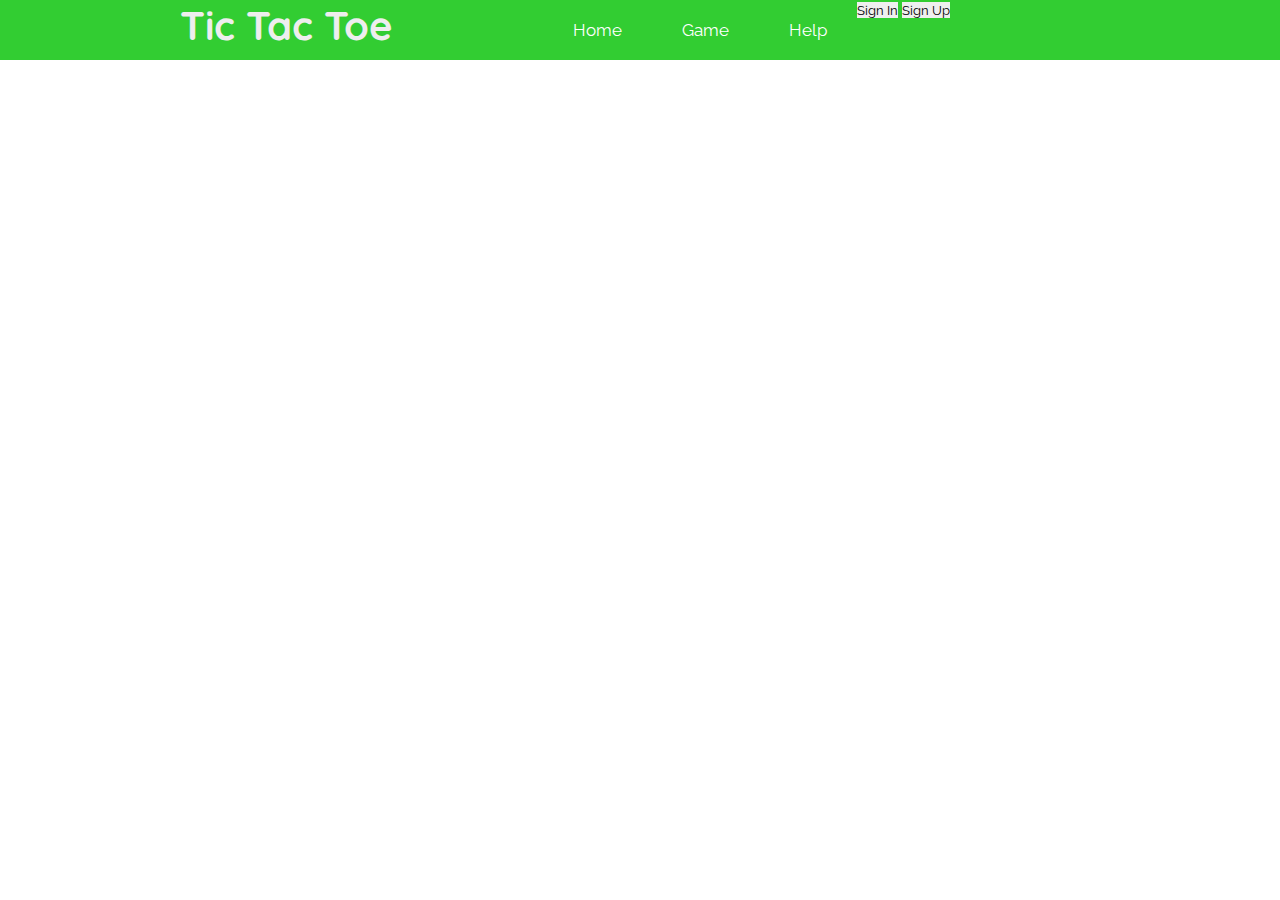
==== tictactoe_index.html @ 2901e3bf "add" ====
<!DOCTYPE html>
<html lang="en">
  <head>
    <meta charset="utf-8">
    <meta http-equiv="X-UA-Compatible" content="IE=edge">
    <meta name="viewport" content="width=device-width, initial-scale=1">
    <title>Tic Tac Toe</title>
    <script src="https://ajax.googleapis.com/ajax/libs/jquery/1.12.4/jquery.min.js"></script>
    <link rel="stylesheet" type="text/css" href="tictactoe_style.css"/>
    <script src="tictactoe_script.js" type="text/javascript"></script>
    <script src="tictactoe_jquery.js" type="text/javascript"></script>
  </head>
  <body>
    <div class="container">

        <header>
        <div class="logo"><h2>Tic Tac Toe</h2></div>
          <ul>
            <li><a href="#">Home</a></li>
            <li><a href="#">Game</a></li>
            <li><a href="#">Help</a></li>
          </ul>
          <div class="button">
            <input type="button" value="Sign In" class="but"/>
            <input type="button" value="Sign Up" class="but"/>
          </div>
        </header>
        <div class="mainheader">
      </div>
    </div>


  </body>
</html>
---- tictactoe_style.css ----
@import url('https://fonts.googleapis.com/css?family=Raleway');
@import url('https://fonts.googleapis.com/css?family=Quicksand');
*{
  font-family: 'Raleway', sans-serif;
  margin:0;
  padding:0;
  border:0;
}
header{
  background-color: #32CD32;
  height:60px;
  padding: 0 180px;
}
.logo{
  float: left;
}
.logo h2{
  font-size:40px;
  font-family:  'Quicksand', sans-serif;
  color:#eee;
}
header ul{
  list-style: none;
  float: left;
  margin-left: 150px;
}
header ul li{
  display: inline-block;
  padding: 20px 30px;

  float: left;
}
header ul a{
  text-decoration: none;
  color:#fff;
  font-size: 17px;
}
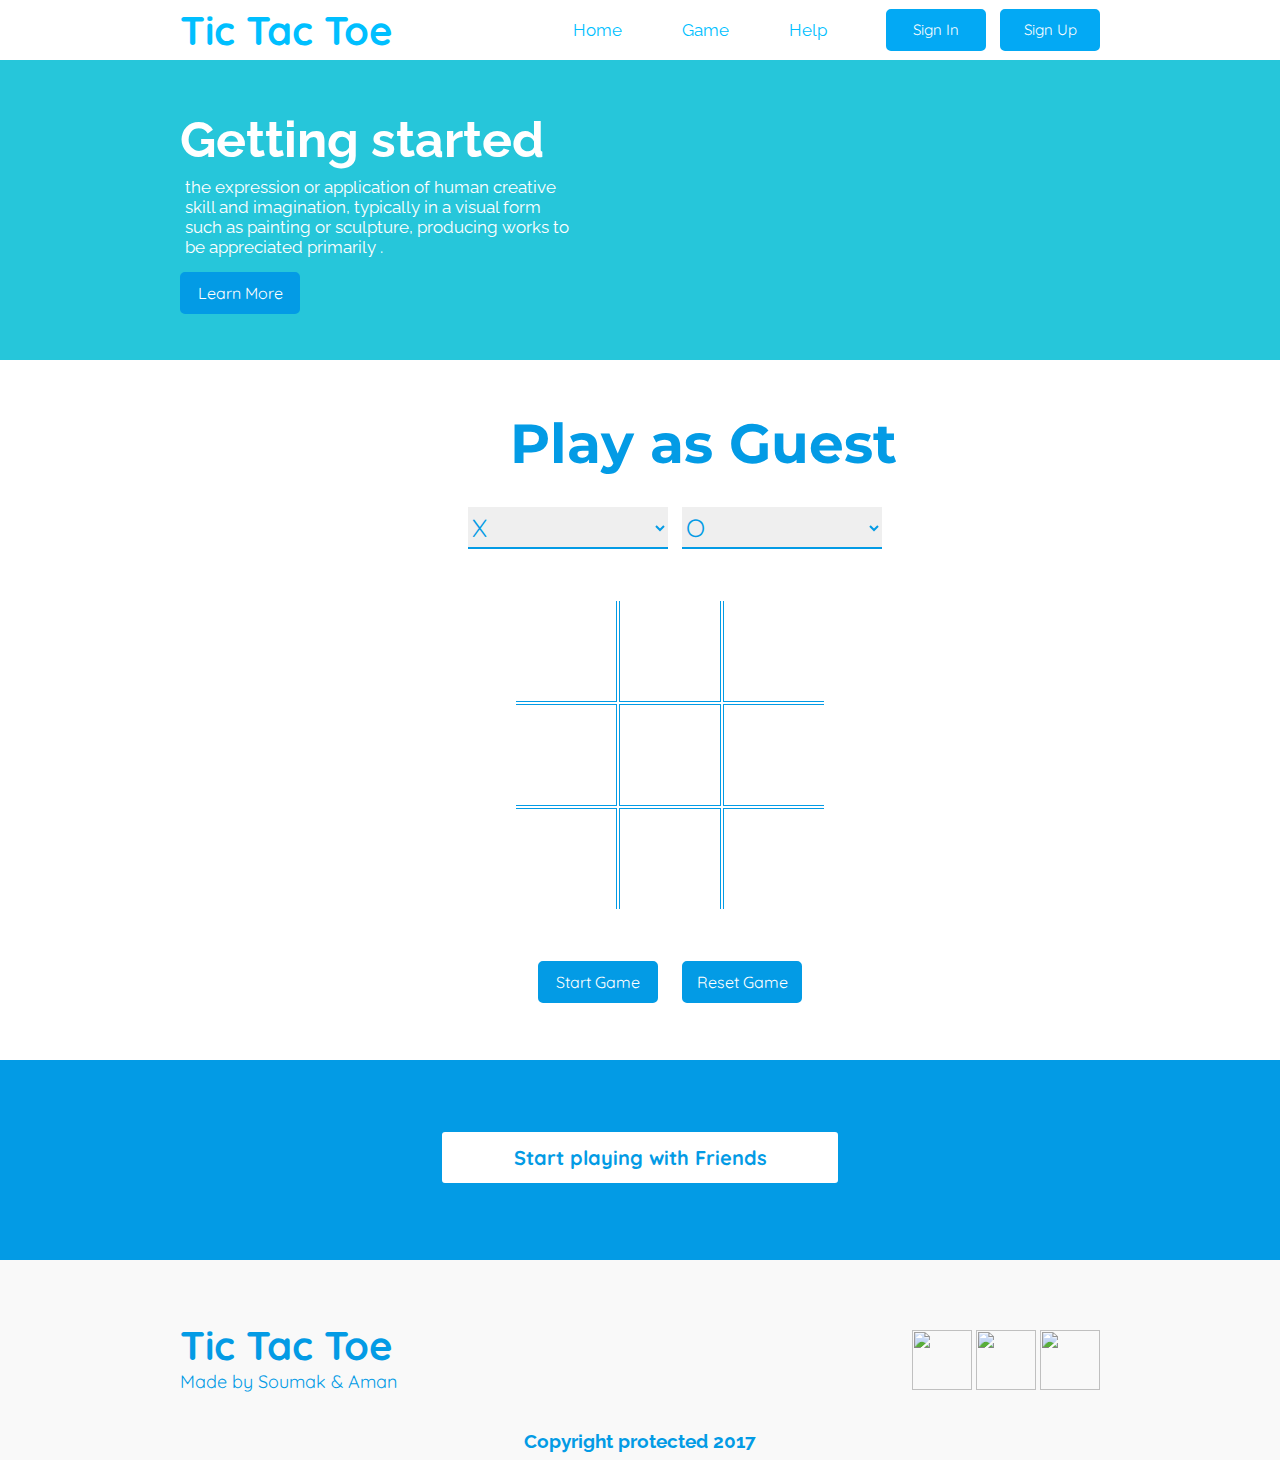
==== commit c821c2ff: "aman check it out" ====
--- a/tictactoe_index.html
+++ b/tictactoe_index.html
@@ -26,7 +26,83 @@
           </div>
         </header>
         <div class="mainheader">
+          <div class="heading">
+            <h1>Getting started</h1>
+<p>the expression or application of human creative skill and imagination, typically in a visual form such as painting or sculpture, producing works to be appreciated primarily .</p>
+<button class="but1">Learn More</button>
+</div>
       </div>
+      <div class="maingame">
+        <h1>Play as Guest</h1>
+<div class="board">
+<select>
+  <option>X</option>
+  <option value="Human">Human</option>
+  <option value="Computer">Computer</option>
+</select>
+<select >
+  <option>O</option>
+  <option value="Human">Human</option>
+  <option value="Computer">Computer</option>
+</select>
+      <table class="table1">
+
+          <tr>
+              <td id="top_left">
+                  <div class="click" onclick="first()" id="first"></div>
+              </td>
+              <td id="top" class="color">
+                  <div class="click" onclick="second()" id="second"></div>
+              </td>
+              <td id="top_right">
+                  <div class="click" onclick="third()" id="third"></div>
+              </td>
+          </tr>
+          <tr>
+              <td id="left" class="color">
+                  <div class="click" onclick="fourth()" id="fourth"></div>
+              </td>
+              <td>
+                  <div class="click" onclick="fifth()" id="fifth"></div>
+              </td>
+              <td id="right" class="color">
+                  <div class="click" onclick="sixth()" id="sixth"></div>
+              </td>
+          </tr>
+          <tr>
+              <td id="bottom_left">
+                  <div class="click" onclick="seventh()" id="seventh"></div>
+              </td>
+              <td id="bottom" class="color">
+                  <div class="click" onclick="eighth()" id="eighth"></div>
+              </td>
+              <td id="bottom_right">
+                  <div class="click" onclick="ninth()" id="ninth"></div>
+              </td>
+          </tr>
+      </table>
+      <button class="but2">Start Game</button>
+      <button class="but2">Reset Game</button>
+    </div>
+  </div>
+  <section class="mainsection">
+<button class="but4">Start playing with Friends</button>
+  </section>
+  <footer>
+    <span>
+<h1>Tic Tac Toe</h1>
+<p>Made by Soumak & Aman</p>
+</span>
+<ul>
+  <li><img src="https://lh3.googleusercontent.com/[base64]s128-no" height="60" width="60"/></li>
+  <li><img src="https://lh3.googleusercontent.com/[base64]s128-no" height="60" width="60"/></li>
+  <li><img src="https://lh3.googleusercontent.com/[base64]s128-no" height="60" width="60"/></li>
+</ul>
+<div class="mainfooter">
+<h3>Copyright protected 2017</h3>
+</div>
+  </footer>
+
     </div>
 
 
--- a/tictactoe_style.css
+++ b/tictactoe_style.css
@@ -1,4 +1,5 @@
 @import url('https://fonts.googleapis.com/css?family=Raleway');
+@import url('https://fonts.googleapis.com/css?family=Montserrat:100i,300|Raleway');
 @import url('https://fonts.googleapis.com/css?family=Quicksand');
 *{
   font-family: 'Raleway', sans-serif;
@@ -7,8 +8,9 @@
   border:0;
 }
 header{
-  background-color: #32CD32;
+  background-color: #fff;
   height:60px;
+  width:auto;
   padding: 0 180px;
 }
 .logo{
@@ -17,12 +19,14 @@
 .logo h2{
   font-size:40px;
   font-family:  'Quicksand', sans-serif;
-  color:#eee;
+  color:#00bfff;
+  line-height: 60px;
 }
 header ul{
   list-style: none;
   float: left;
   margin-left: 150px;
+
 }
 header ul li{
   display: inline-block;
@@ -32,6 +36,237 @@
 }
 header ul a{
   text-decoration: none;
-  color:#fff;
+  color:#00bfff;
   font-size: 17px;
 }
+.but{
+height:42px;
+width:100px;
+font-family: 'Quicksand', sans-serif;
+font-size: 15px;
+background-color: #03A9F4;
+color:#fff;
+margin-left: 10px;
+border:2px solid #03A9F4;
+border-radius: 5px;
+transition: all 300ms ease-in-out;
+}
+.but:hover{
+  background-color: #fff;
+  border:2px solid #03A9F4;
+  color:#00bfff;
+}
+.button{
+  float:right;
+  line-height: 60px;
+}
+.mainheader{
+  width:auto;
+  height:300px;
+  background-color:#26C6DA;
+  padding: 0 180px;
+}
+.heading{
+  height:200px;
+  width:400px;
+  padding:50px 0;
+}
+.heading h1{
+  font-size: 50px;
+  color:#fff;
+  font-family: 'Raleway', sans-serif;
+
+}
+.heading p{
+  font-size: 17px;
+  color:#fff;
+  margin-top: 8px;
+  margin-left: 5px;
+}
+.but1{
+  height:42px;
+  width:120px;
+  font-family: 'Quicksand', sans-serif;
+  font-size: 16px;
+
+  color:#fff;
+  margin-top: 15px;
+
+  background-color: #039BE5;
+  border:2px solid #039BE5;
+  border-radius: 5px;
+
+}
+.but1:hover{
+  color:#fff;
+  background-color: #0288D1;
+  border:2px solid #0288D1;
+}
+
+.maingame{
+  height:700px;
+  width: auto;
+
+}
+.maingame h1{
+  color:#039BE5;
+  font-size: 55px;
+  font-family: 'Montserrat', sans-serif;
+  position: relative;
+  top:50px;
+  left:510px;
+}
+.board{
+  height:400px;
+  width:500px;
+  margin-top:0;
+  margin-left: 320px;
+  padding:80px 100px;
+  text-align: center;
+
+
+}
+
+select{
+  border-bottom: 2px solid #039BE5;
+color:#039BE5;
+  height:42px;
+  width:200px;
+  font-size: 25px;
+    font-family: 'Quicksand', sans-serif;
+    margin:0 0 50px 10px;
+}
+select option{
+color:#00bfff;
+  font-size: 18px;
+    font-family: 'Quicksand', sans-serif;
+
+}
+.table1 {
+margin: auto;
+}
+
+.table1 td {
+    border: 1px solid #039BE5;
+    height: 100px;
+    width: 100px;
+}
+
+#top {
+    border-top: 0;
+}
+
+#bottom {
+    border-bottom: 0;
+}
+
+#left {
+    border-left: 0;
+}
+
+#right {
+    border-right: 0;
+}
+
+#top_left {
+    border-top: 0;
+    border-left: 0;
+}
+
+#top_right {
+    border-top: 0;
+    border-right: 0;
+}
+
+#bottom_left {
+    border-left: 0;
+    border-bottom: 0;
+}
+
+#bottom_right {
+    border-bottom: 0;
+    border-right: 0;
+}
+
+.but2{
+  height:42px;
+  width:120px;
+  font-family: 'Quicksand', sans-serif;
+  font-size: 16px;
+
+  color:#fff;
+
+margin:50px 10px;
+  background-color: #039BE5;
+  border:2px solid #039BE5;
+  border-radius: 5px;
+
+}
+.but2:hover{
+  color:#fff;
+  background-color: #0288D1;
+  border:2px solid #0288D1;
+}
+.mainsection{
+  background-color: #039BE5;
+  height:200px;
+  text-align: center;
+  line-height: 200px;
+
+}
+.but4{
+  height:55px;
+  width:400px;
+  font-family: 'Quicksand', sans-serif;
+  font-size: 20px;
+  color:#039BE5;
+font-weight: bold;
+margin:50px 10px;
+  background-color: #fff;
+  border:2px solid #039BE5;
+  border-radius: 5px;
+
+}
+.but4:hover{
+  color:#fff;
+  background-color: #0288D1;
+  border:2px solid #0288D1;
+}
+
+
+footer{
+  background-color: #f9f9f9;
+  height:200px;
+  padding:0 180px;
+
+}
+footer span{
+  float: left;
+}
+footer h1{
+  color:#039BE5;
+  font-family: 'Quicksand', sans-serif;
+  font-size: 40px;
+padding-top: 60px;
+
+}
+footer p{
+  color:#039BE5;
+  font-family: 'Quicksand', sans-serif;
+  font-size: 18px;
+
+}
+footer ul{
+  list-style-type: none;
+
+margin-top: 70px;
+float: right;
+}
+footer ul li{
+  display: inline-block;
+}
+.mainfooter{
+  text-align: center;
+  padding-top: 170px;
+  color:#039BE5;
+}
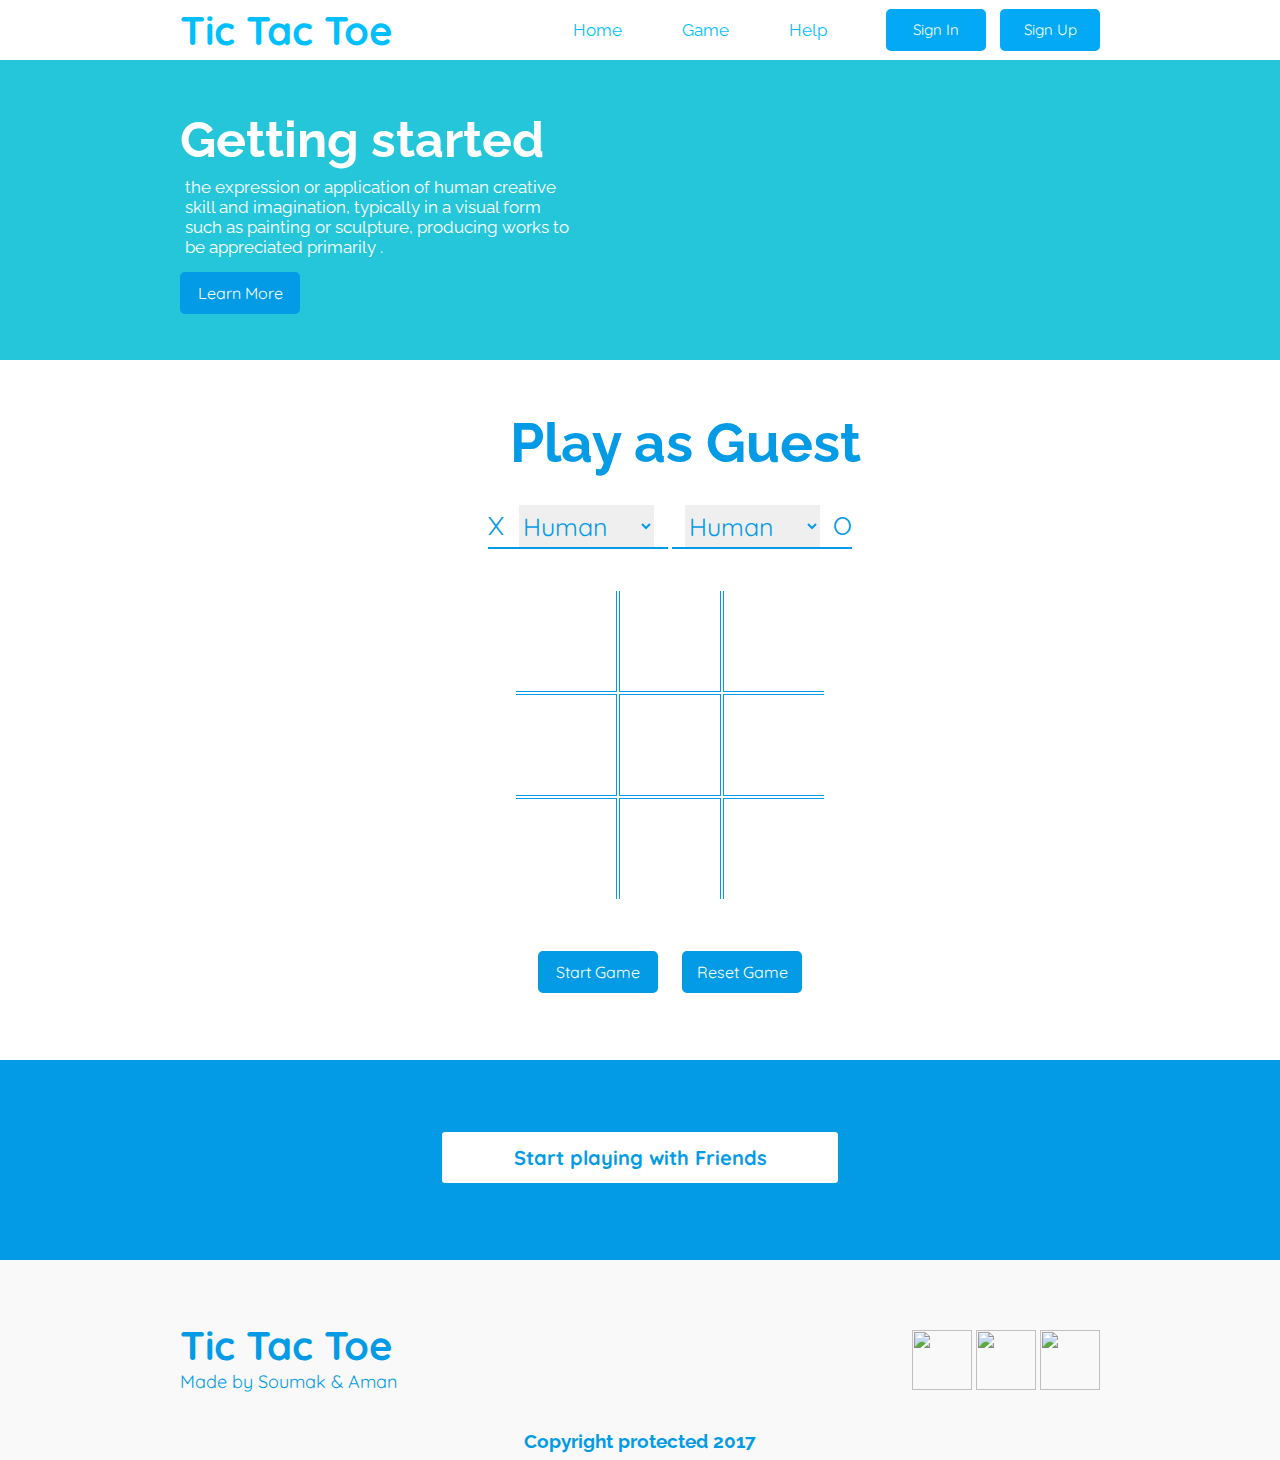
==== commit b6148bb1: "Aman check it out" ====
--- a/tictactoe_index.html
+++ b/tictactoe_index.html
@@ -1,110 +1,128 @@
-<!DOCTYPE html>
+﻿<!DOCTYPE html>
 <html lang="en">
-  <head>
+
+<head>
     <meta charset="utf-8">
     <meta http-equiv="X-UA-Compatible" content="IE=edge">
     <meta name="viewport" content="width=device-width, initial-scale=1">
     <title>Tic Tac Toe</title>
     <script src="https://ajax.googleapis.com/ajax/libs/jquery/1.12.4/jquery.min.js"></script>
-    <link rel="stylesheet" type="text/css" href="tictactoe_style.css"/>
+    <link rel="stylesheet" type="text/css" href="tictactoe_style.css" />
     <script src="tictactoe_script.js" type="text/javascript"></script>
     <script src="tictactoe_jquery.js" type="text/javascript"></script>
-  </head>
-  <body>
+</head>
+
+<body>
     <div class="container">
 
         <header>
-        <div class="logo"><h2>Tic Tac Toe</h2></div>
-          <ul>
-            <li><a href="#">Home</a></li>
-            <li><a href="#">Game</a></li>
-            <li><a href="#">Help</a></li>
-          </ul>
-          <div class="button">
-            <input type="button" value="Sign In" class="but"/>
-            <input type="button" value="Sign Up" class="but"/>
-          </div>
+            <div class="logo">
+                <h2>Tic Tac Toe</h2></div>
+            <ul>
+                <li><a href="tictactoe_index.html">Home</a></li>
+                <li><a href="tictactoe_index2.html">Game</a></li>
+                <li><a href="#">Help</a></li>
+            </ul>
+            <div class="button">
+                <input type="button" value="Sign In" class="but" />
+                <input type="button" value="Sign Up" class="but" />
+            </div>
         </header>
         <div class="mainheader">
-          <div class="heading">
-            <h1>Getting started</h1>
-<p>the expression or application of human creative skill and imagination, typically in a visual form such as painting or sculpture, producing works to be appreciated primarily .</p>
-<button class="but1">Learn More</button>
-</div>
-      </div>
-      <div class="maingame">
-        <h1>Play as Guest</h1>
-<div class="board">
-<select>
-  <option>X</option>
+            <div class="heading">
+                <h1>Getting started</h1>
+                <p>the expression or application of human creative skill and imagination, typically in a visual form such as painting or sculpture, producing works to be appreciated primarily .</p>
+                <button class="but1">Learn More</button>
+            </div>
+        </div>
+        <div class="maingame">
+            <h1>Play as Guest</h1>
+            <div class="board">
+			<ul>
+			<li><div class="select" id="turn1">
+				<span class="lable">X</span>
+				<select class="option">
+				  <option value="Human">Human</option>
+				  <option value="Computer">Computer</option>
+
+
+</select>
+
+			</div></li>
+			<li><div class="select" id="turn2">
+			<span class="lable" id="o">O</span>
+			<select class="option" >
   <option value="Human">Human</option>
   <option value="Computer">Computer</option>
 </select>
-<select >
-  <option>O</option>
-  <option value="Human">Human</option>
-  <option value="Computer">Computer</option>
-</select>
-      <table class="table1">
 
-          <tr>
-              <td id="top_left">
-                  <div class="click" onclick="first()" id="first"></div>
-              </td>
-              <td id="top" class="color">
-                  <div class="click" onclick="second()" id="second"></div>
-              </td>
-              <td id="top_right">
-                  <div class="click" onclick="third()" id="third"></div>
-              </td>
-          </tr>
-          <tr>
-              <td id="left" class="color">
-                  <div class="click" onclick="fourth()" id="fourth"></div>
-              </td>
-              <td>
-                  <div class="click" onclick="fifth()" id="fifth"></div>
-              </td>
-              <td id="right" class="color">
-                  <div class="click" onclick="sixth()" id="sixth"></div>
-              </td>
-          </tr>
-          <tr>
-              <td id="bottom_left">
-                  <div class="click" onclick="seventh()" id="seventh"></div>
-              </td>
-              <td id="bottom" class="color">
-                  <div class="click" onclick="eighth()" id="eighth"></div>
-              </td>
-              <td id="bottom_right">
-                  <div class="click" onclick="ninth()" id="ninth"></div>
-              </td>
-          </tr>
-      </table>
-      <button class="but2">Start Game</button>
-      <button class="but2">Reset Game</button>
-    </div>
-  </div>
-  <section class="mainsection">
-<button class="but4">Start playing with Friends</button>
-  </section>
-  <footer>
-    <span>
+			</div></li>
+			</ul>
+              <div class="tab" id="tab"><h5></h5></div>
+                <table class="table1" id="table1">
+
+                    <tr>
+                        <td id="top_left">
+                            <div class="click" onclick="first()" id="first"></div>
+                        </td>
+                        <td id="top" class="color">
+                            <div class="click" onclick="second()" id="second"></div>
+                        </td>
+                        <td id="top_right">
+                            <div class="click" onclick="third()" id="third"></div>
+                        </td>
+                    </tr>
+                    <tr>
+                        <td id="left" class="color">
+                            <div class="click" onclick="fourth()" id="fourth"></div>
+                        </td>
+                        <td>
+                            <div class="click" onclick="fifth()" id="fifth"></div>
+                        </td>
+                        <td id="right" class="color">
+                            <div class="click" onclick="sixth()" id="sixth"></div>
+                        </td>
+                    </tr>
+                    <tr>
+                        <td id="bottom_left">
+                            <div class="click" onclick="seventh()" id="seventh"></div>
+                        </td>
+                        <td id="bottom" class="color">
+                            <div class="click" onclick="eighth()" id="eighth"></div>
+                        </td>
+                        <td id="bottom_right">
+                            <div class="click" onclick="ninth()" id="ninth"></div>
+                        </td>
+                    </tr>
+                </table>
+                <input type="button" class="but2" value="Start Game" onclick="stat()">
+                <input type="button" class="but2" value="Reset Game" onclick="rest()">
+            </div>
+        </div>
+        <section class="mainsection">
+            <button class="but4">Start playing with Friends</button>
+        </section>
+        <footer>
+            <span>
 <h1>Tic Tac Toe</h1>
 <p>Made by Soumak & Aman</p>
 </span>
-<ul>
-  <li><img src="https://lh3.googleusercontent.com/[base64]s128-no" height="60" width="60"/></li>
-  <li><img src="https://lh3.googleusercontent.com/[base64]s128-no" height="60" width="60"/></li>
-  <li><img src="https://lh3.googleusercontent.com/[base64]s128-no" height="60" width="60"/></li>
-</ul>
-<div class="mainfooter">
-<h3>Copyright protected 2017</h3>
-</div>
-  </footer>
+            <ul>
+                <li><img src="https://lh3.googleusercontent.com/[base64]s128-no"
+                        height="60" width="60" /></li>
+                <li><img src="https://lh3.googleusercontent.com/[base64]s128-no"
+                        height="60" width="60" /></li>
+                <li><img src="https://lh3.googleusercontent.com/[base64]s128-no"
+                        height="60" width="60" /></li>
+            </ul>
+            <div class="mainfooter">
+                <h3>Copyright protected 2017</h3>
+            </div>
+        </footer>
 
     </div>
 
 
-  </body>
+</body>
+
 </html>
--- a/tictactoe_style.css
+++ b/tictactoe_style.css
@@ -1,149 +1,200 @@
 @import url('https://fonts.googleapis.com/css?family=Raleway');
 @import url('https://fonts.googleapis.com/css?family=Montserrat:100i,300|Raleway');
 @import url('https://fonts.googleapis.com/css?family=Quicksand');
-*{
-  font-family: 'Raleway', sans-serif;
-  margin:0;
-  padding:0;
-  border:0;
-}
-header{
-  background-color: #fff;
-  height:60px;
-  width:auto;
-  padding: 0 180px;
-}
-.logo{
-  float: left;
-}
-.logo h2{
-  font-size:40px;
-  font-family:  'Quicksand', sans-serif;
+* {
+    font-family: 'Raleway', sans-serif;
+    margin: 0;
+    padding: 0;
+    border: 0;
+
+}
+
+header {
+    background-color: #fff;
+    height: 60px;
+    width: auto;
+    padding: 0 180px;
+}
+
+.logo {
+    float: left;
+}
+
+.logo h2 {
+    font-size: 40px;
+    font-family: 'Quicksand', sans-serif;
+    color: #00bfff;
+    line-height: 60px;
+}
+
+header ul {
+    list-style: none;
+    float: left;
+    margin-left: 150px;
+}
+
+header ul li {
+    display: inline-block;
+    padding: 20px 30px;
+    float: left;
+}
+
+header ul a {
+    text-decoration: none;
+    color: #00bfff;
+    font-size: 17px;
+}
+
+.but {
+    height: 42px;
+    width: 100px;
+    font-family: 'Quicksand', sans-serif;
+    font-size: 15px;
+    background-color: #03A9F4;
+    color: #fff;
+    margin-left: 10px;
+    border: 2px solid #03A9F4;
+    border-radius: 5px;
+    transition: all 300ms ease-in-out;
+}
+
+.but:hover {
+    background-color: #fff;
+    border: 2px solid #03A9F4;
+    color: #00bfff;
+}
+
+.button {
+    float: right;
+    line-height: 60px;
+}
+
+.mainheader {
+    width: auto;
+    height: 300px;
+    background-color: #26C6DA;
+    padding: 0 180px;
+}
+
+.heading {
+    height: 200px;
+    width: 400px;
+    padding: 50px 0;
+}
+
+.heading h1 {
+    font-size: 50px;
+    color: #fff;
+    font-family: 'Raleway', sans-serif;
+}
+
+.heading p {
+    font-size: 17px;
+    color: #fff;
+    margin-top: 8px;
+    margin-left: 5px;
+}
+
+.but1 {
+    height: 42px;
+    width: 120px;
+    font-family: 'Quicksand', sans-serif;
+    font-size: 16px;
+    color: #fff;
+    margin-top: 15px;
+    background-color: #039BE5;
+    border: 2px solid #039BE5;
+    border-radius: 5px;
+}
+
+.but1:hover {
+    color: #fff;
+    background-color: #0288D1;
+    border: 2px solid #0288D1;
+}
+
+.maingame {
+    height: 700px;
+    width: auto;
+}
+
+.maingame h1 {
+    color: #039BE5;
+    font-size: 55px;
+    font-family: 'Raleway', sans-serif;
+    position: relative;
+    top: 50px;
+    left: 510px;
+}
+
+.board {
+    height: 400px;
+    width: 500px;
+    margin-top: 0;
+    margin-left: 320px;
+    padding: 80px 100px;
+    text-align: center;
+
+}
+
+.select {
+    border-bottom: 2px solid #039BE5;
+    color: #039BE5;
+    height: 42px;
+    width: 180px;
+    font-size: 25px;
+    font-family: 'Quicksand', sans-serif;
+    margin:0 auto 40px auto;
+	background-color:#fff;
+
+}
+.lable{
+	float:left;
+
+	height:100%;
+	line-height:42px;
+}
+#o{
+	float:right;
+}
+.option{
+
+	height:42px;
+	width:75%;
+	font-size: 25px;
+    font-family: 'Quicksand', sans-serif;
+	color: #039BE5;
+
+}
+.select option {
+    color: #00bfff;
+    font-size: 18px;
+    font-family: 'Quicksand', sans-serif;
+}
+.board ul {
+	list-style-type:none;
+}
+.board ul li{
+	display:inline-block;
+}
+
+.tab{
+  display: none;
+  height:220px;
+  width:100%;
+  font-family: 'Quicksand', sans-serif;
+  font-size: 150px;
   color:#00bfff;
-  line-height: 60px;
-}
-header ul{
-  list-style: none;
-  float: left;
-  margin-left: 150px;
-
-}
-header ul li{
-  display: inline-block;
-  padding: 20px 30px;
-
-  float: left;
-}
-header ul a{
-  text-decoration: none;
+}
+.tab h5{
+  font-family: 'Quicksand', sans-serif;
+  font-size: 150px;
   color:#00bfff;
-  font-size: 17px;
-}
-.but{
-height:42px;
-width:100px;
-font-family: 'Quicksand', sans-serif;
-font-size: 15px;
-background-color: #03A9F4;
-color:#fff;
-margin-left: 10px;
-border:2px solid #03A9F4;
-border-radius: 5px;
-transition: all 300ms ease-in-out;
-}
-.but:hover{
-  background-color: #fff;
-  border:2px solid #03A9F4;
-  color:#00bfff;
-}
-.button{
-  float:right;
-  line-height: 60px;
-}
-.mainheader{
-  width:auto;
-  height:300px;
-  background-color:#26C6DA;
-  padding: 0 180px;
-}
-.heading{
-  height:200px;
-  width:400px;
-  padding:50px 0;
-}
-.heading h1{
-  font-size: 50px;
-  color:#fff;
-  font-family: 'Raleway', sans-serif;
-
-}
-.heading p{
-  font-size: 17px;
-  color:#fff;
-  margin-top: 8px;
-  margin-left: 5px;
-}
-.but1{
-  height:42px;
-  width:120px;
-  font-family: 'Quicksand', sans-serif;
-  font-size: 16px;
-
-  color:#fff;
-  margin-top: 15px;
-
-  background-color: #039BE5;
-  border:2px solid #039BE5;
-  border-radius: 5px;
-
-}
-.but1:hover{
-  color:#fff;
-  background-color: #0288D1;
-  border:2px solid #0288D1;
-}
-
-.maingame{
-  height:700px;
-  width: auto;
-
-}
-.maingame h1{
-  color:#039BE5;
-  font-size: 55px;
-  font-family: 'Montserrat', sans-serif;
-  position: relative;
-  top:50px;
-  left:510px;
-}
-.board{
-  height:400px;
-  width:500px;
-  margin-top:0;
-  margin-left: 320px;
-  padding:80px 100px;
-  text-align: center;
-
-
-}
-
-select{
-  border-bottom: 2px solid #039BE5;
-color:#039BE5;
-  height:42px;
-  width:200px;
-  font-size: 25px;
-    font-family: 'Quicksand', sans-serif;
-    margin:0 0 50px 10px;
-}
-select option{
-color:#00bfff;
-  font-size: 18px;
-    font-family: 'Quicksand', sans-serif;
-
 }
 .table1 {
-margin: auto;
+    margin: auto;
+transition: all 2s ease-in-out;
+
 }
 
 .table1 td {
@@ -188,85 +239,92 @@
     border-right: 0;
 }
 
-.but2{
-  height:42px;
-  width:120px;
-  font-family: 'Quicksand', sans-serif;
-  font-size: 16px;
-
-  color:#fff;
-
-margin:50px 10px;
-  background-color: #039BE5;
-  border:2px solid #039BE5;
-  border-radius: 5px;
-
-}
-.but2:hover{
-  color:#fff;
-  background-color: #0288D1;
-  border:2px solid #0288D1;
-}
-.mainsection{
-  background-color: #039BE5;
-  height:200px;
-  text-align: center;
-  line-height: 200px;
-
-}
-.but4{
-  height:55px;
-  width:400px;
-  font-family: 'Quicksand', sans-serif;
-  font-size: 20px;
-  color:#039BE5;
-font-weight: bold;
-margin:50px 10px;
-  background-color: #fff;
-  border:2px solid #039BE5;
-  border-radius: 5px;
-
-}
-.but4:hover{
-  color:#fff;
-  background-color: #0288D1;
-  border:2px solid #0288D1;
-}
-
-
-footer{
-  background-color: #f9f9f9;
-  height:200px;
-  padding:0 180px;
-
-}
-footer span{
-  float: left;
-}
-footer h1{
-  color:#039BE5;
-  font-family: 'Quicksand', sans-serif;
-  font-size: 40px;
-padding-top: 60px;
-
-}
-footer p{
-  color:#039BE5;
-  font-family: 'Quicksand', sans-serif;
-  font-size: 18px;
-
-}
-footer ul{
-  list-style-type: none;
-
-margin-top: 70px;
-float: right;
-}
-footer ul li{
-  display: inline-block;
-}
-.mainfooter{
-  text-align: center;
-  padding-top: 170px;
-  color:#039BE5;
-}
+.but2 {
+    height: 42px;
+    width: 120px;
+    font-family: 'Quicksand', sans-serif;
+    font-size: 16px;
+    color: #fff;
+    margin: 50px 10px;
+    background-color: #039BE5;
+    border: 2px solid #039BE5;
+    border-radius: 5px;
+}
+
+.but2:hover {
+    color: #fff;
+    background-color: #0288D1;
+    border: 2px solid #0288D1;
+}
+
+.mainsection {
+    background-color: #039BE5;
+    height: 200px;
+    text-align: center;
+    line-height: 200px;
+}
+
+.but4 {
+    height: 55px;
+    width: 400px;
+    font-family: 'Quicksand', sans-serif;
+    font-size: 20px;
+    color: #039BE5;
+    font-weight: bold;
+    margin: 50px 10px;
+    background-color: #fff;
+    border: 2px solid #039BE5;
+    border-radius: 5px;
+}
+
+.but4:hover {
+    color: #fff;
+    background-color: #0288D1;
+    border: 2px solid #0288D1;
+}
+
+footer {
+    background-color: #f9f9f9;
+    height: 200px;
+    padding: 0 180px;
+}
+
+footer span {
+    float: left;
+}
+
+footer h1 {
+    color: #039BE5;
+    font-family: 'Quicksand', sans-serif;
+    font-size: 40px;
+    padding-top: 60px;
+}
+
+footer p {
+    color: #039BE5;
+    font-family: 'Quicksand', sans-serif;
+    font-size: 18px;
+}
+
+footer ul {
+    list-style-type: none;
+    margin-top: 70px;
+    float: right;
+}
+
+footer ul li {
+    display: inline-block;
+}
+
+.mainfooter {
+    text-align: center;
+    padding-top: 170px;
+    color: #039BE5;
+}
+.click{
+	height:100%;
+	width:100%;
+	line-height:100px;
+	font-size:80px;
+	color:#00bfff;
+}
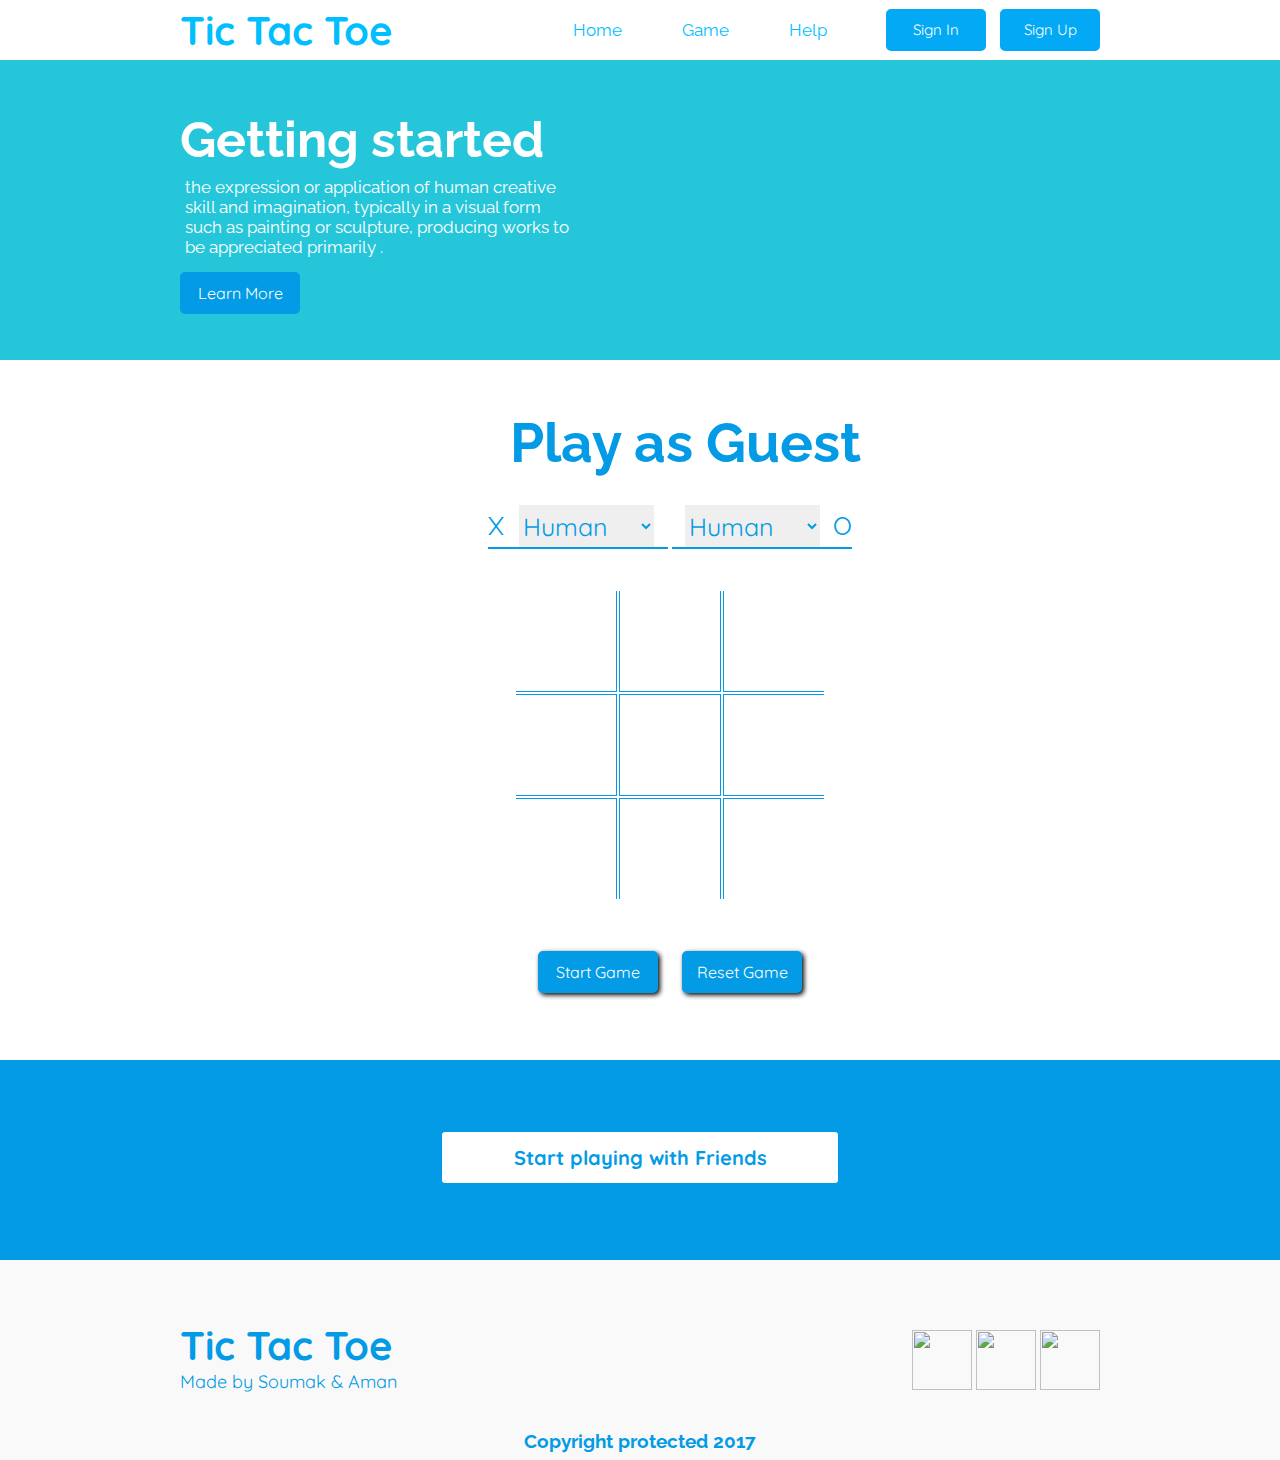
==== commit 49c94aab: "update" ====
--- a/tictactoe_index.html
+++ b/tictactoe_index.html
@@ -6,6 +6,7 @@
     <meta http-equiv="X-UA-Compatible" content="IE=edge">
     <meta name="viewport" content="width=device-width, initial-scale=1">
     <title>Tic Tac Toe</title>
+    <link rel="stylesheet" type="text/css" href="animate.css"/>
     <script src="https://ajax.googleapis.com/ajax/libs/jquery/1.12.4/jquery.min.js"></script>
     <link rel="stylesheet" type="text/css" href="tictactoe_style.css" />
     <script src="tictactoe_script.js" type="text/javascript"></script>
--- a/tictactoe_style.css
+++ b/tictactoe_style.css
@@ -56,6 +56,7 @@
     border: 2px solid #03A9F4;
     border-radius: 5px;
     transition: all 300ms ease-in-out;
+    outline: none;
 }
 
 .but:hover {
@@ -105,6 +106,7 @@
     background-color: #039BE5;
     border: 2px solid #039BE5;
     border-radius: 5px;
+    outline: none;
 }
 
 .but1:hover {
@@ -158,7 +160,7 @@
 	float:right;
 }
 .option{
-
+outline: none;
 	height:42px;
 	width:75%;
 	font-size: 25px;
@@ -193,7 +195,7 @@
 }
 .table1 {
     margin: auto;
-transition: all 2s ease-in-out;
+
 
 }
 
@@ -249,12 +251,15 @@
     background-color: #039BE5;
     border: 2px solid #039BE5;
     border-radius: 5px;
-}
-
-.but2:hover {
+    box-shadow: 2px 2px 5px #000;
+    outline: none;
+}
+
+.but2:active {
     color: #fff;
     background-color: #0288D1;
     border: 2px solid #0288D1;
+    box-shadow: 0 0 0 #fff;
 }
 
 .mainsection {
@@ -275,6 +280,7 @@
     background-color: #fff;
     border: 2px solid #039BE5;
     border-radius: 5px;
+    outline: none;
 }
 
 .but4:hover {
@@ -327,4 +333,5 @@
 	line-height:100px;
 	font-size:80px;
 	color:#00bfff;
-}
+
+}
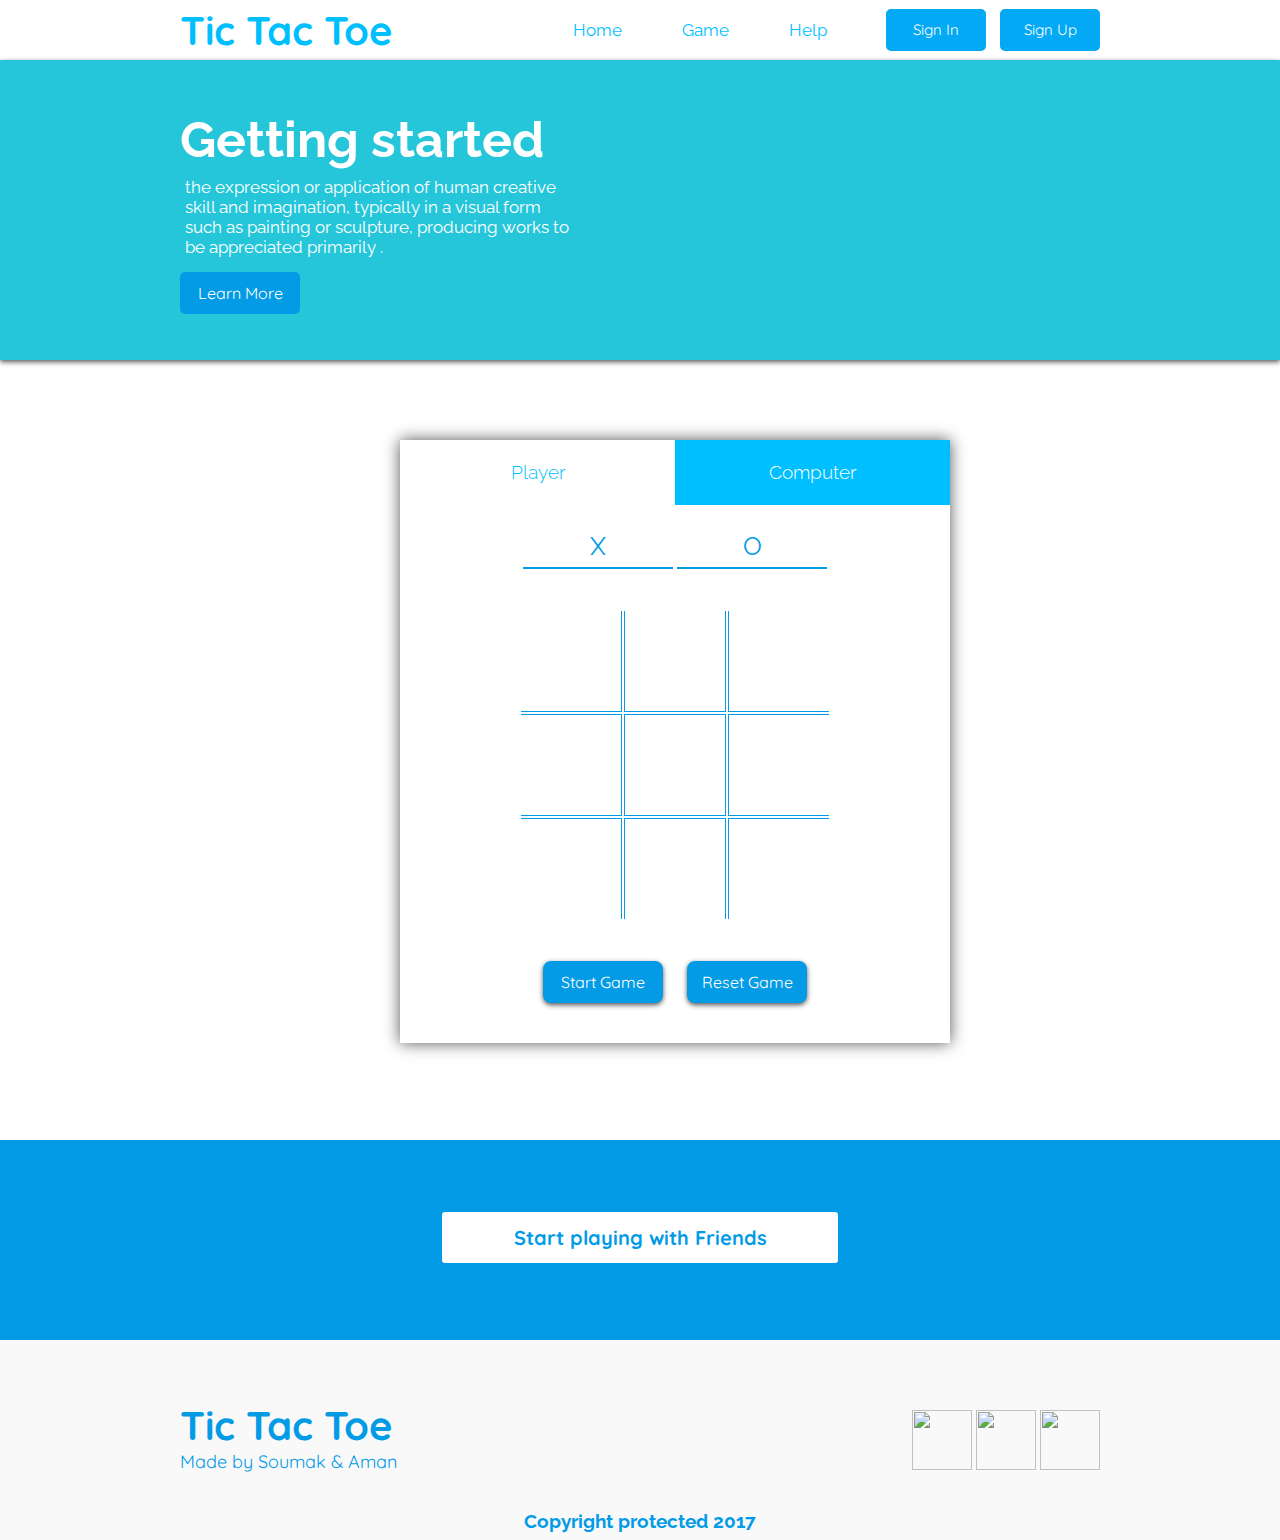
==== commit abdece2e: "check it out aman" ====
--- a/tictactoe_index.html
+++ b/tictactoe_index.html
@@ -1,4 +1,4 @@
-﻿<!DOCTYPE html>
+<!DOCTYPE html>
 <html lang="en">
 
 <head>
@@ -6,7 +6,7 @@
     <meta http-equiv="X-UA-Compatible" content="IE=edge">
     <meta name="viewport" content="width=device-width, initial-scale=1">
     <title>Tic Tac Toe</title>
-    <link rel="stylesheet" type="text/css" href="animate.css"/>
+    <link rel="stylesheet" type="text/css" href="animate.css" />
     <script src="https://ajax.googleapis.com/ajax/libs/jquery/1.12.4/jquery.min.js"></script>
     <link rel="stylesheet" type="text/css" href="tictactoe_style.css" />
     <script src="tictactoe_script.js" type="text/javascript"></script>
@@ -37,91 +37,158 @@
             </div>
         </div>
         <div class="maingame">
-            <h1>Play as Guest</h1>
+
             <div class="board">
-			<ul>
-			<li><div class="select" id="turn1">
-				<span class="lable">X</span>
-				<select class="option">
-				  <option value="Human">Human</option>
-				  <option value="Computer">Computer</option>
+                <div class="head">
+                    <div class="child" id="child1">Player</div>
+                    <div class="child" id="child2">Computer</div>
+                </div>
+                <div class="body">
+                    <div class="main1" id="main1">
+                        <ul>
+                            <li>
+                                <div class="select" id="turn1">
+                                    <span class="lable">X</span>
 
+                                </div>
+                            </li>
+                            <li>
+                                <div class="select" id="turn2">
+                                    <span class="lable" id="o">O</span>
+                                </div>
+                            </li>
+                        </ul>
+                        <div class="tab" id="tab">
+                            <h5></h5></div>
+                        <table class="table1" id="table1">
 
-</select>
+                            <tr>
+                                <td id="top_left">
+                                    <div class="click" onclick="first()" id="first"></div>
+                                </td>
+                                <td id="top" class="color">
+                                    <div class="click" onclick="second()" id="second"></div>
+                                </td>
+                                <td id="top_right">
+                                    <div class="click" onclick="third()" id="third"></div>
+                                </td>
+                            </tr>
+                            <tr>
+                                <td id="left" class="color">
+                                    <div class="click" onclick="fourth()" id="fourth"></div>
+                                </td>
+                                <td>
+                                    <div class="click" onclick="fifth()" id="fifth"></div>
+                                </td>
+                                <td id="right" class="color">
+                                    <div class="click" onclick="sixth()" id="sixth"></div>
+                                </td>
+                            </tr>
+                            <tr>
+                                <td id="bottom_left">
+                                    <div class="click" onclick="seventh()" id="seventh"></div>
+                                </td>
+                                <td id="bottom" class="color">
+                                    <div class="click" onclick="eighth()" id="eighth"></div>
+                                </td>
+                                <td id="bottom_right">
+                                    <div class="click" onclick="ninth()" id="ninth"></div>
+                                </td>
+                            </tr>
+                        </table>
+                        <div class="button_sec">
+                            <input type="button" class="but2" value="Start Game" onclick="stat()">
+                            <input type="button" class="but2" value="Reset Game" onclick="rest()">
+                        </div>
+                   </div>
+                        <!--For Computer-->
+                        <div class="main2" id="main2">
+                            <select>
+     <option>Easy</option>
+     <option>Medium</option>
+     <option>Hard</option>
+                </select>
+                            <ul>
+                                <li>
+                                    <div class="select" id="turn1">
+                                        <span class="lable">X</span>
 
-			</div></li>
-			<li><div class="select" id="turn2">
-			<span class="lable" id="o">O</span>
-			<select class="option" >
-  <option value="Human">Human</option>
-  <option value="Computer">Computer</option>
-</select>
+                                    </div>
+                                </li>
+                                <li>
+                                    <div class="select" id="turn2">
+                                        <span class="lable" id="o">O</span>
+                                    </div>
+                                </li>
+                            </ul>
+                            <div class="tab" id="tab">
+                                <h5></h5></div>
+                            <table class="table1" id="table1">
 
-			</div></li>
-			</ul>
-              <div class="tab" id="tab"><h5></h5></div>
-                <table class="table1" id="table1">
-
-                    <tr>
-                        <td id="top_left">
-                            <div class="click" onclick="first()" id="first"></div>
-                        </td>
-                        <td id="top" class="color">
-                            <div class="click" onclick="second()" id="second"></div>
-                        </td>
-                        <td id="top_right">
-                            <div class="click" onclick="third()" id="third"></div>
-                        </td>
-                    </tr>
-                    <tr>
-                        <td id="left" class="color">
-                            <div class="click" onclick="fourth()" id="fourth"></div>
-                        </td>
-                        <td>
-                            <div class="click" onclick="fifth()" id="fifth"></div>
-                        </td>
-                        <td id="right" class="color">
-                            <div class="click" onclick="sixth()" id="sixth"></div>
-                        </td>
-                    </tr>
-                    <tr>
-                        <td id="bottom_left">
-                            <div class="click" onclick="seventh()" id="seventh"></div>
-                        </td>
-                        <td id="bottom" class="color">
-                            <div class="click" onclick="eighth()" id="eighth"></div>
-                        </td>
-                        <td id="bottom_right">
-                            <div class="click" onclick="ninth()" id="ninth"></div>
-                        </td>
-                    </tr>
-                </table>
-                <input type="button" class="but2" value="Start Game" onclick="stat()">
-                <input type="button" class="but2" value="Reset Game" onclick="rest()">
+                                <tr>
+                                    <td id="top_left">
+                                        <div class="click" onclick="first()" id="first"></div>
+                                    </td>
+                                    <td id="top" class="color">
+                                        <div class="click" onclick="second()" id="second"></div>
+                                    </td>
+                                    <td id="top_right">
+                                        <div class="click" onclick="third()" id="third"></div>
+                                    </td>
+                                </tr>
+                                <tr>
+                                    <td id="left" class="color">
+                                        <div class="click" onclick="fourth()" id="fourth"></div>
+                                    </td>
+                                    <td>
+                                        <div class="click" onclick="fifth()" id="fifth"></div>
+                                    </td>
+                                    <td id="right" class="color">
+                                        <div class="click" onclick="sixth()" id="sixth"></div>
+                                    </td>
+                                </tr>
+                                <tr>
+                                    <td id="bottom_left">
+                                        <div class="click" onclick="seventh()" id="seventh"></div>
+                                    </td>
+                                    <td id="bottom" class="color">
+                                        <div class="click" onclick="eighth()" id="eighth"></div>
+                                    </td>
+                                    <td id="bottom_right">
+                                        <div class="click" onclick="ninth()" id="ninth"></div>
+                                    </td>
+                                </tr>
+                            </table>
+                            <div class="button_sec">
+                                <input type="button" class="but2" value="Start Game" onclick="stat()">
+                                <input type="button" class="but2" value="Reset Game" onclick="rest()">
+                            </div>
+                        </div>
+                    </div>
+                </div>
             </div>
-        </div>
-        <section class="mainsection">
-            <button class="but4">Start playing with Friends</button>
-        </section>
-        <footer>
-            <span>
+            <section class="mainsection">
+                <button class="but4">Start playing with Friends</button>
+            </section>
+            <footer>
+                <span>
 <h1>Tic Tac Toe</h1>
 <p>Made by Soumak & Aman</p>
 </span>
-            <ul>
-                <li><img src="https://lh3.googleusercontent.com/[base64]s128-no"
-                        height="60" width="60" /></li>
-                <li><img src="https://lh3.googleusercontent.com/[base64]s128-no"
-                        height="60" width="60" /></li>
-                <li><img src="https://lh3.googleusercontent.com/[base64]s128-no"
-                        height="60" width="60" /></li>
-            </ul>
-            <div class="mainfooter">
-                <h3>Copyright protected 2017</h3>
-            </div>
-        </footer>
+                <ul>
+                    <li><img src="https://lh3.googleusercontent.com/[base64]s128-no"
+                            height="60" width="60" /></li>
+                    <li><img src="https://lh3.googleusercontent.com/[base64]s128-no"
+                            height="60" width="60" /></li>
+                    <li><img src="https://lh3.googleusercontent.com/[base64]s128-no"
+                            height="60" width="60" /></li>
+                </ul>
+                <div class="mainfooter">
+                    <h3>Copyright protected 2017</h3>
+                </div>
+            </footer>
 
-    </div>
+        </div>
 
 
 </body>
--- a/tictactoe_style.css
+++ b/tictactoe_style.css
@@ -6,14 +6,14 @@
     margin: 0;
     padding: 0;
     border: 0;
-
 }
 
 header {
-    background-color: #fff;
+
     height: 60px;
     width: auto;
     padding: 0 180px;
+
 }
 
 .logo {
@@ -75,6 +75,7 @@
     height: 300px;
     background-color: #26C6DA;
     padding: 0 180px;
+    box-shadow: 0 2px 5px #555;
 }
 
 .heading {
@@ -120,83 +121,117 @@
     width: auto;
 }
 
-.maingame h1 {
-    color: #039BE5;
-    font-size: 55px;
-    font-family: 'Raleway', sans-serif;
+.board {
+    height: auto;
+    width: 550px;
+    margin-top: 80px;
+    margin-left: 400px;
+    margin-bottom: 80px;
+    text-align: center;
+box-shadow:0 0 15px #555;
+}
+
+.head {
+    height: 65px;
+}
+
+.child {
+    float: left;
+background-color: #fff;
+    height: 65px;
+    width: 50%;
+    line-height: 65px;
+    font-size: 19px;
+    color:#00bfff;
+    font-weight: 300;
+}
+
+#child2 {
+background-color: #00bfff;
+    float: right;
+    color:#fff;
+}
+
+.body {
+    height:auto;
+    width:100%;
+}
+
+.main1 {
+position:relative;
+height: 100%;
+width:100%;
+display: block;
+background-color: #fff;
+}
+
+.main2 {
+background-color: #fff;
     position: relative;
-    top: 50px;
-    left: 510px;
-}
-
-.board {
-    height: 400px;
-    width: 500px;
-    margin-top: 0;
-    margin-left: 320px;
-    padding: 80px 100px;
-    text-align: center;
-
-}
-
+    height: auto;
+    width:100%;
+   display:none;
+}
+
+select{
+     background-color: #00bfff;
+     height:45px;
+     width:250px;
+     margin:15px 0 0 0;
+     font-size: 18px;
+     color:#fff;
+outline: none;
+padding-left: 20px;
+box-shadow: 0 2px 2px #555;
+}
+select option{
+     background-color: #fff;
+
+     color:#00bfff;
+}
 .select {
     border-bottom: 2px solid #039BE5;
     color: #039BE5;
     height: 42px;
-    width: 180px;
+    width: 150px;
     font-size: 25px;
     font-family: 'Quicksand', sans-serif;
-    margin:0 auto 40px auto;
-	background-color:#fff;
-
-}
-.lable{
-	float:left;
-
-	height:100%;
-	line-height:42px;
-}
-#o{
-	float:right;
-}
-.option{
-outline: none;
-	height:42px;
-	width:75%;
-	font-size: 25px;
-    font-family: 'Quicksand', sans-serif;
-	color: #039BE5;
-
-}
-.select option {
-    color: #00bfff;
-    font-size: 18px;
-    font-family: 'Quicksand', sans-serif;
-}
+    margin: 20px auto 40px auto;
+    background-color: #fff;
+}
+
+.lable {
+    height: 100%;
+    line-height: 42px;
+}
+
 .board ul {
-	list-style-type:none;
-}
-.board ul li{
-	display:inline-block;
-}
-
-.tab{
-  display: none;
-  height:220px;
-  width:100%;
-  font-family: 'Quicksand', sans-serif;
-  font-size: 150px;
-  color:#00bfff;
-}
-.tab h5{
-  font-family: 'Quicksand', sans-serif;
-  font-size: 150px;
-  color:#00bfff;
-}
+    list-style-type: none;
+}
+
+.board ul li {
+    display: inline-block;
+}
+
+.tab {
+    display: none;
+    height: 250px;
+    width: 100%;
+    font-family: 'Quicksand', sans-serif;
+    font-size: 120px;
+    color: #00bfff;
+    text-align: center;
+    line-height: 220px;
+}
+
+.tab h5 {
+    font-family: 'Quicksand', sans-serif;
+    font-size: 120px;
+    color: #00bfff;
+}
+
 .table1 {
     margin: auto;
-
-
 }
 
 .table1 td {
@@ -241,17 +276,22 @@
     border-right: 0;
 }
 
+.button_sec {
+    padding: 40px 0;
+
+}
+
 .but2 {
     height: 42px;
     width: 120px;
     font-family: 'Quicksand', sans-serif;
     font-size: 16px;
     color: #fff;
-    margin: 50px 10px;
+    margin: 0 10px;
     background-color: #039BE5;
     border: 2px solid #039BE5;
-    border-radius: 5px;
-    box-shadow: 2px 2px 5px #000;
+    border-radius: 8px;
+    box-shadow: 0 2px 5px #555;
     outline: none;
 }
 
@@ -327,11 +367,11 @@
     padding-top: 170px;
     color: #039BE5;
 }
-.click{
-	height:100%;
-	width:100%;
-	line-height:100px;
-	font-size:80px;
-	color:#00bfff;
-
-}
+
+.click {
+    height: 100%;
+    width: 100%;
+    line-height: 100px;
+    font-size: 80px;
+    color: #00bfff;
+}
